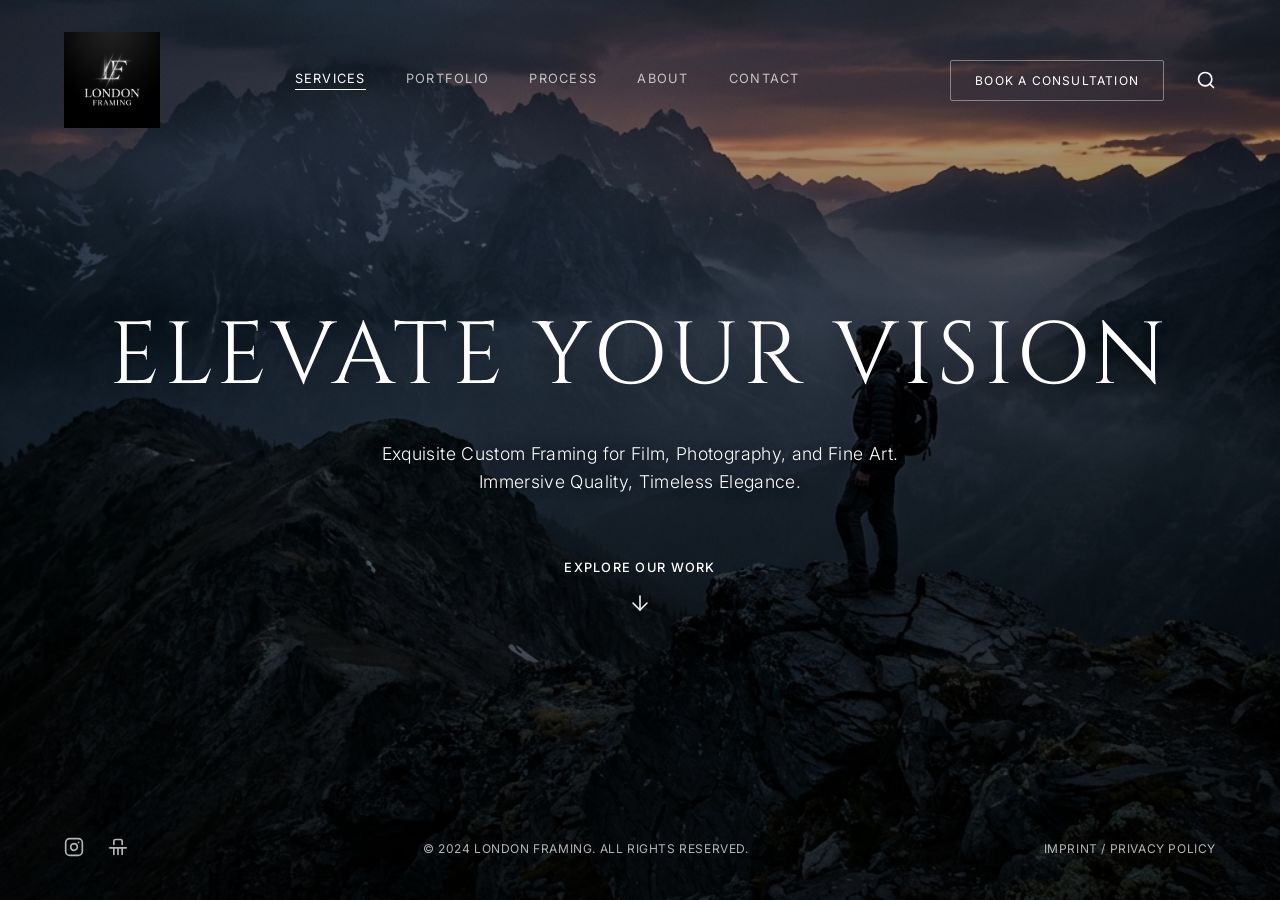
==== index.html @ 6b1cc9c0 "Initial commit" ====
<!DOCTYPE html>
<html lang="en">
<head>
    <meta charset="UTF-8">
    <meta name="viewport" content="width=device-width, initial-scale=1.0">
    <title>London Framing - Elevate Your Vision</title>
    <link rel="stylesheet" href="css/landing.css">
    <!-- Fonts -->
    <link href="https://fonts.googleapis.com/css2?family=Cinzel:wght@400;500;600&family=Inter:wght@300;400;500&display=swap" rel="stylesheet">
</head>
<body>
    <header class="site-header">
        <div class="logo">
            <img class="logo-img" src="assets/logo.png" alt="London Framing Logo" style="height: 80px; width: auto; transform: scale(1.2); transform-origin: left center;">
        </div>
        <nav class="main-nav">
            <a href="#" class="active">SERVICES</a>
            <a href="#">PORTFOLIO</a>
            <a href="#">PROCESS</a>
            <a href="#">ABOUT</a>
            <a href="#">CONTACT</a>
        </nav>
        <div class="header-actions">
            <a href="#" class="btn-outline">BOOK A CONSULTATION</a>
            <button class="search-btn">
                <svg viewBox="0 0 24 24" width="20" height="20" stroke="currentColor" stroke-width="2" fill="none" stroke-linecap="round" stroke-linejoin="round">
                    <circle cx="11" cy="11" r="8"></circle>
                    <line x1="21" y1="21" x2="16.65" y2="16.65"></line>
                </svg>
            </button>
        </div>
    </header>

    <main class="hero-section">
        <div class="hero-content">
            <h1 class="hero-title">ELEVATE YOUR VISION</h1>
            <p class="hero-subtitle">Exquisite Custom Framing for Film, Photography, and Fine Art.<br>Immersive Quality, Timeless Elegance.</p>
            <a href="#" class="explore-link">
                EXPLORE OUR WORK
                <svg class="arrow-down" viewBox="0 0 24 24" width="24" height="24" stroke="currentColor" stroke-width="1.5" fill="none" stroke-linecap="round" stroke-linejoin="round">
                    <line x1="12" y1="5" x2="12" y2="19"></line>
                    <polyline points="19 12 12 19 5 12"></polyline>
                </svg>
            </a>
        </div>
    </main>

    <footer class="site-footer">
        <div class="social-links">
            <a href="#">
                <svg viewBox="0 0 24 24" width="20" height="20" stroke="currentColor" stroke-width="2" fill="none" stroke-linecap="round" stroke-linejoin="round">
                    <rect x="2" y="2" width="20" height="20" rx="5" ry="5"></rect>
                    <path d="M16 11.37A4 4 0 1 1 12.63 8 4 4 0 0 1 16 11.37z"></path>
                    <line x1="17.5" y1="6.5" x2="17.51" y2="6.5"></line>
                </svg>
            </a>
            <a href="#">
                <svg viewBox="0 0 24 24" width="20" height="20" stroke="currentColor" stroke-width="2" fill="none" stroke-linecap="round" stroke-linejoin="round">
                    <path d="M7 21v-8M7 9V5c0-1.1.9-2 2-2h6c1.1 0 2 .9 2 2v4M12 13v8M17 13v8M2 13h20"></path>
                </svg>
            </a>
        </div>
        <div class="copyright">
            © 2024 LONDON FRAMING. ALL RIGHTS RESERVED.
        </div>
        <div class="legal-links">
            <a href="#">IMPRINT / PRIVACY POLICY</a>
        </div>
    </footer>
</body>
</html>
---- css/landing.css ----
:root {
    --text-primary: #ffffff;
    --text-secondary: rgba(255, 255, 255, 0.7);
    --font-heading: 'Cinzel', serif;
    --font-body: 'Inter', sans-serif;
    --transition-standard: all 0.3s ease;
}

* {
    margin: 0;
    padding: 0;
    box-sizing: border-box;
}

body {
    font-family: var(--font-body);
    color: var(--text-primary);
    background-color: #0d1117;
    background-image: linear-gradient(to bottom, rgba(0,0,0,0.3) 0%, rgba(0,0,0,0.7) 100%), url('../assets/hero-bg.png');
    background-size: cover;
    background-position: center;
    background-attachment: fixed;
    height: 100vh;
    overflow: hidden;
    display: flex;
    flex-direction: column;
}

a {
    text-decoration: none;
    color: var(--text-primary);
    transition: var(--transition-standard);
}

/* Header Styles */
.site-header {
    display: flex;
    justify-content: space-between;
    align-items: center;
    padding: 2.5rem 4rem;
    position: relative;
    z-index: 10;
}

.logo {
    display: flex;
    align-items: center;
    gap: 1rem;
}

.logo-icon {
    width: 32px;
    height: 32px;
}

.logo-text {
    font-family: var(--font-body);
    font-size: 0.9rem;
    font-weight: 500;
    letter-spacing: 0.15em;
    line-height: 1.2;
}

.main-nav {
    display: flex;
    gap: 2.5rem;
}

.main-nav a {
    font-size: 0.8rem;
    letter-spacing: 0.1em;
    font-weight: 400;
    color: var(--text-secondary);
    position: relative;
    padding-bottom: 4px;
}

.main-nav a:hover,
.main-nav a.active {
    color: var(--text-primary);
}

.main-nav a.active::after {
    content: '';
    position: absolute;
    bottom: 0;
    left: 0;
    width: 100%;
    height: 1px;
    background-color: var(--text-primary);
}

.main-nav a::after {
    content: '';
    position: absolute;
    bottom: 0;
    left: 0;
    width: 0%;
    height: 1px;
    background-color: var(--text-primary);
    transition: width 0.3s ease;
}

.main-nav a:hover::after {
    width: 100%;
}

.header-actions {
    display: flex;
    align-items: center;
    gap: 2rem;
}

.btn-outline {
    border: 1px solid rgba(255, 255, 255, 0.4);
    padding: 0.75rem 1.5rem;
    font-size: 0.75rem;
    letter-spacing: 0.1em;
    border-radius: 2px;
}

.btn-outline:hover {
    background-color: var(--text-primary);
    color: #000;
}

.search-btn {
    background: none;
    border: none;
    color: var(--text-primary);
    cursor: pointer;
    display: flex;
    align-items: center;
    justify-content: center;
    transition: transform 0.2s;
}

.search-btn:hover {
    transform: scale(1.1);
}

/* Hero Section */
.hero-section {
    flex: 1;
    display: flex;
    flex-direction: column;
    justify-content: center;
    align-items: center;
    text-align: center;
    padding: 0 2rem;
    position: relative;
    z-index: 5;
    margin-top: -5vh; /* Slight optical adjustment to vertically center text against mountain */
}

.hero-title {
    font-family: var(--font-heading);
    font-size: 5.5rem;
    font-weight: 400;
    letter-spacing: 0.05em;
    margin-bottom: 1.5rem;
    text-shadow: 0 10px 30px rgba(0,0,0,0.5);
    opacity: 0;
    animation: fadeUp 1.2s ease forwards;
}

.hero-subtitle {
    font-size: 1.1rem;
    font-weight: 300;
    line-height: 1.6;
    letter-spacing: 0.02em;
    max-width: 600px;
    margin: 0 auto 4rem auto;
    text-shadow: 0 2px 10px rgba(0,0,0,0.5);
    opacity: 0;
    animation: fadeUp 1.2s ease 0.3s forwards;
}

.explore-link {
    display: flex;
    flex-direction: column;
    align-items: center;
    gap: 1rem;
    font-size: 0.8rem;
    letter-spacing: 0.1em;
    font-weight: 500;
    opacity: 0;
    animation: fadeUp 1.2s ease 0.6s forwards;
}

.arrow-down {
    transition: transform 0.3s ease;
}

.explore-link:hover .arrow-down {
    transform: translateY(5px);
}

/* Footer Overlay */
.site-footer {
    display: flex;
    justify-content: space-between;
    align-items: center;
    padding: 2.5rem 4rem;
    font-size: 0.75rem;
    letter-spacing: 0.05em;
    color: var(--text-secondary);
    position: relative;
    z-index: 10;
}

.social-links {
    display: flex;
    gap: 1.5rem;
}

.social-links a {
    color: var(--text-secondary);
}

.social-links a:hover {
    color: var(--text-primary);
}

.legal-links a {
    color: var(--text-secondary);
}

.legal-links a:hover {
    color: var(--text-primary);
}

/* Animations */
@keyframes fadeUp {
    from {
        opacity: 0;
        transform: translateY(30px);
    }
    to {
        opacity: 1;
        transform: translateY(0);
    }
}
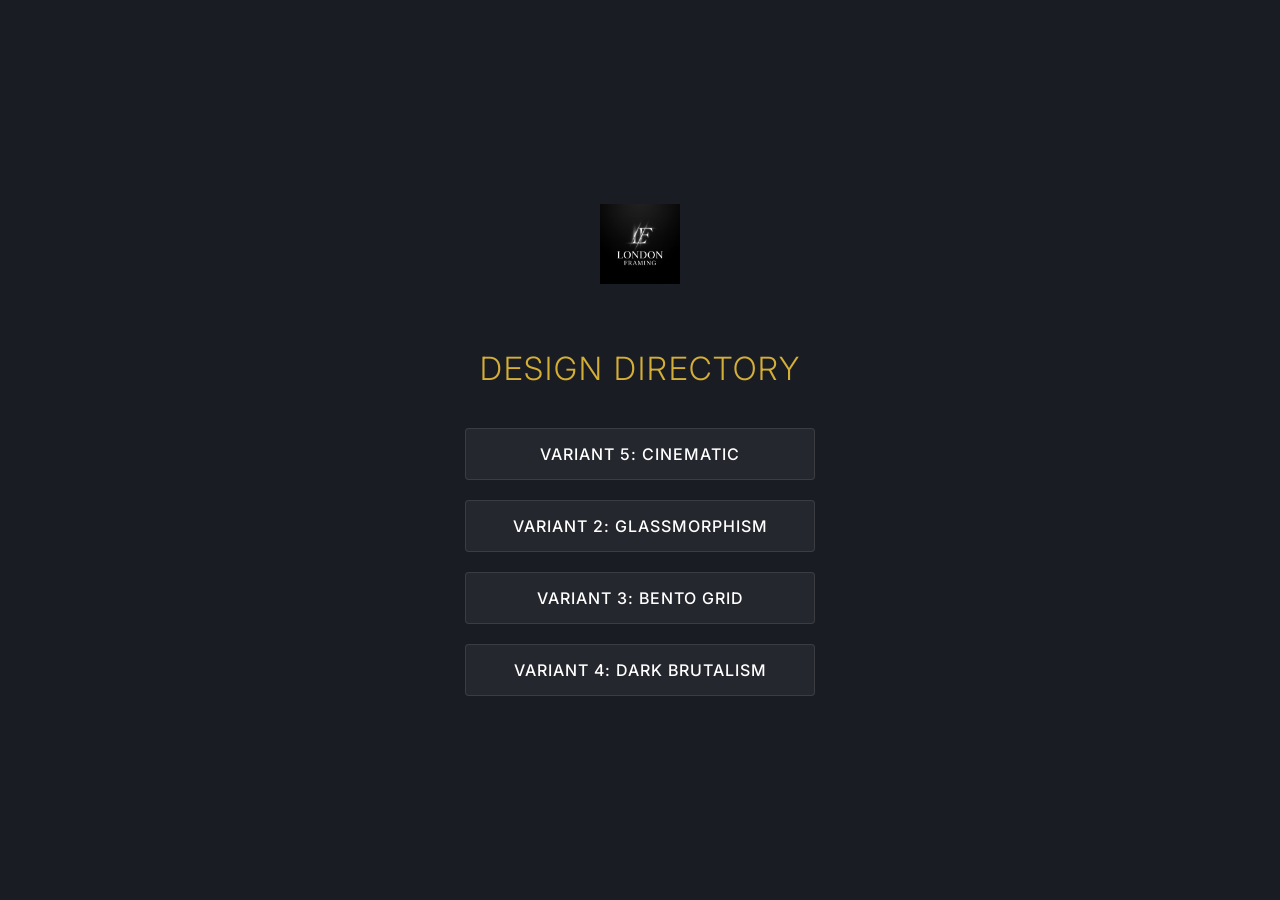
==== commit 0dd4da52: "Add directory page and rename cinematic" ====
--- a/index.html
+++ b/index.html
@@ -3,69 +3,60 @@
 <head>
     <meta charset="UTF-8">
     <meta name="viewport" content="width=device-width, initial-scale=1.0">
-    <title>London Framing - Elevate Your Vision</title>
-    <link rel="stylesheet" href="css/landing.css">
-    <!-- Fonts -->
-    <link href="https://fonts.googleapis.com/css2?family=Cinzel:wght@400;500;600&family=Inter:wght@300;400;500&display=swap" rel="stylesheet">
+    <title>London Framing - Concept Directory</title>
+    <link href="https://fonts.googleapis.com/css2?family=Inter:wght@300;500&display=swap" rel="stylesheet">
+    <style>
+        body {
+            background-color: #1a1c23;
+            color: #ffffff;
+            font-family: 'Inter', sans-serif;
+            display: flex;
+            flex-direction: column;
+            align-items: center;
+            justify-content: center;
+            height: 100vh;
+            margin: 0;
+            text-align: center;
+        }
+        .logo { margin-bottom: 40px; }
+        .logo img { height: 80px; }
+        h1 { font-weight: 300; letter-spacing: 2px; margin-bottom: 40px; color: #d4af37; text-transform: uppercase; }
+        .links {
+            display: flex;
+            flex-direction: column;
+            gap: 20px;
+            width: 350px;
+        }
+        a {
+            color: #ffffff;
+            text-decoration: none;
+            padding: 15px 30px;
+            background: rgba(255,255,255,0.05);
+            border: 1px solid rgba(255,255,255,0.1);
+            border-radius: 4px;
+            transition: all 0.3s ease;
+            font-weight: 500;
+            letter-spacing: 1px;
+            text-transform: uppercase;
+        }
+        a:hover {
+            background-color: #d4af37;
+            color: #000;
+            border-color: #d4af37;
+            transform: translateY(-2px);
+        }
+    </style>
 </head>
 <body>
-    <header class="site-header">
-        <div class="logo">
-            <img class="logo-img" src="assets/logo.png" alt="London Framing Logo" style="height: 80px; width: auto; transform: scale(1.2); transform-origin: left center;">
-        </div>
-        <nav class="main-nav">
-            <a href="#" class="active">SERVICES</a>
-            <a href="#">PORTFOLIO</a>
-            <a href="#">PROCESS</a>
-            <a href="#">ABOUT</a>
-            <a href="#">CONTACT</a>
-        </nav>
-        <div class="header-actions">
-            <a href="#" class="btn-outline">BOOK A CONSULTATION</a>
-            <button class="search-btn">
-                <svg viewBox="0 0 24 24" width="20" height="20" stroke="currentColor" stroke-width="2" fill="none" stroke-linecap="round" stroke-linejoin="round">
-                    <circle cx="11" cy="11" r="8"></circle>
-                    <line x1="21" y1="21" x2="16.65" y2="16.65"></line>
-                </svg>
-            </button>
-        </div>
-    </header>
-
-    <main class="hero-section">
-        <div class="hero-content">
-            <h1 class="hero-title">ELEVATE YOUR VISION</h1>
-            <p class="hero-subtitle">Exquisite Custom Framing for Film, Photography, and Fine Art.<br>Immersive Quality, Timeless Elegance.</p>
-            <a href="#" class="explore-link">
-                EXPLORE OUR WORK
-                <svg class="arrow-down" viewBox="0 0 24 24" width="24" height="24" stroke="currentColor" stroke-width="1.5" fill="none" stroke-linecap="round" stroke-linejoin="round">
-                    <line x1="12" y1="5" x2="12" y2="19"></line>
-                    <polyline points="19 12 12 19 5 12"></polyline>
-                </svg>
-            </a>
-        </div>
-    </main>
-
-    <footer class="site-footer">
-        <div class="social-links">
-            <a href="#">
-                <svg viewBox="0 0 24 24" width="20" height="20" stroke="currentColor" stroke-width="2" fill="none" stroke-linecap="round" stroke-linejoin="round">
-                    <rect x="2" y="2" width="20" height="20" rx="5" ry="5"></rect>
-                    <path d="M16 11.37A4 4 0 1 1 12.63 8 4 4 0 0 1 16 11.37z"></path>
-                    <line x1="17.5" y1="6.5" x2="17.51" y2="6.5"></line>
-                </svg>
-            </a>
-            <a href="#">
-                <svg viewBox="0 0 24 24" width="20" height="20" stroke="currentColor" stroke-width="2" fill="none" stroke-linecap="round" stroke-linejoin="round">
-                    <path d="M7 21v-8M7 9V5c0-1.1.9-2 2-2h6c1.1 0 2 .9 2 2v4M12 13v8M17 13v8M2 13h20"></path>
-                </svg>
-            </a>
-        </div>
-        <div class="copyright">
-            © 2024 LONDON FRAMING. ALL RIGHTS RESERVED.
-        </div>
-        <div class="legal-links">
-            <a href="#">IMPRINT / PRIVACY POLICY</a>
-        </div>
-    </footer>
+    <div class="logo">
+        <img src="assets/logo.png" alt="London Framing Logo">
+    </div>
+    <h1>Design Directory</h1>
+    <div class="links">
+        <a href="cinematic.html">Variant 5: Cinematic</a>
+        <a href="glassmorphism.html">Variant 2: Glassmorphism</a>
+        <a href="bento.html">Variant 3: Bento Grid</a>
+        <a href="brutalism.html">Variant 4: Dark Brutalism</a>
+    </div>
 </body>
 </html>
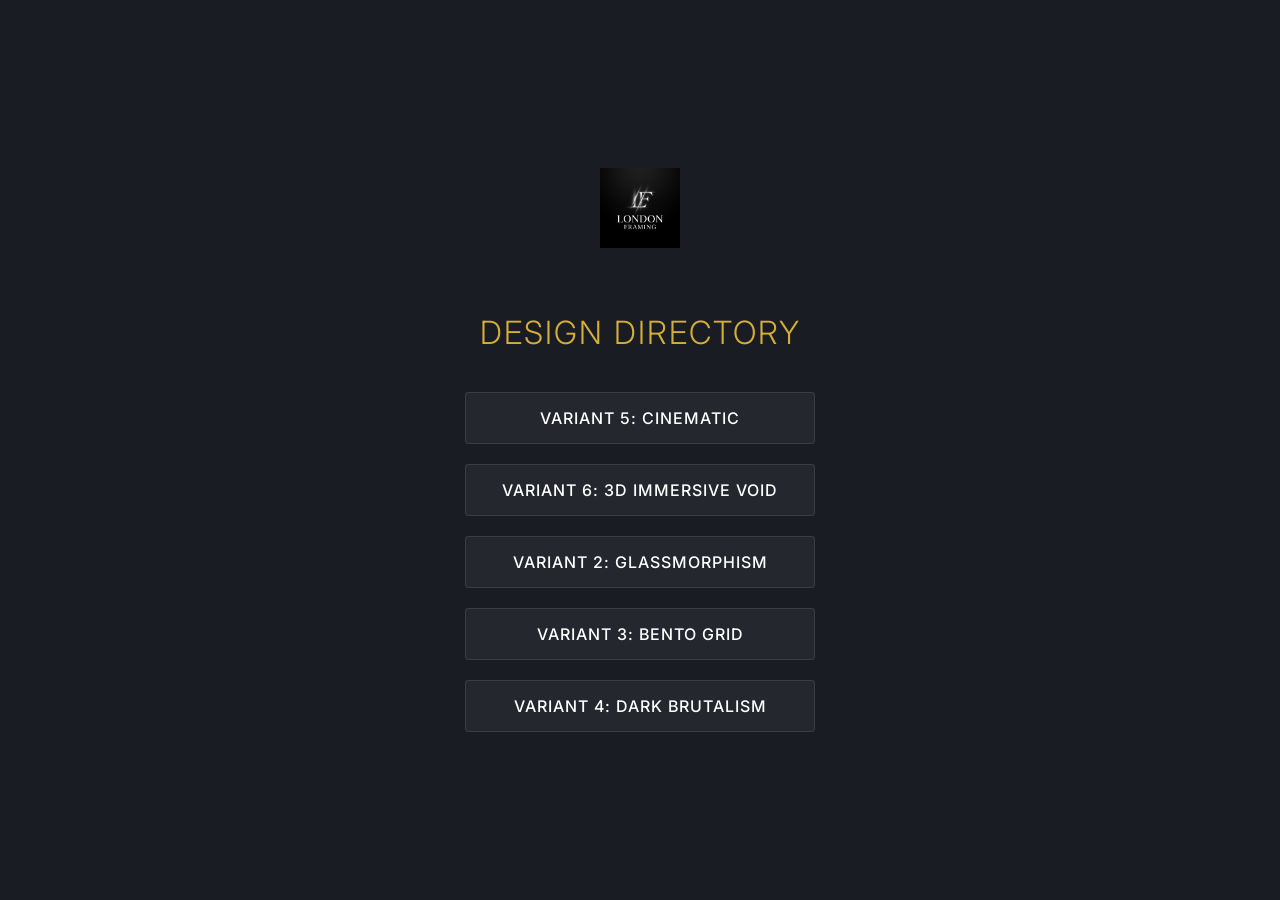
==== commit 2c78023e: "Add immersive 3D variant" ====
--- a/index.html
+++ b/index.html
@@ -54,6 +54,7 @@
     <h1>Design Directory</h1>
     <div class="links">
         <a href="cinematic.html">Variant 5: Cinematic</a>
+        <a href="cinematic-3d.html">Variant 6: 3D Immersive Void</a>
         <a href="glassmorphism.html">Variant 2: Glassmorphism</a>
         <a href="bento.html">Variant 3: Bento Grid</a>
         <a href="brutalism.html">Variant 4: Dark Brutalism</a>
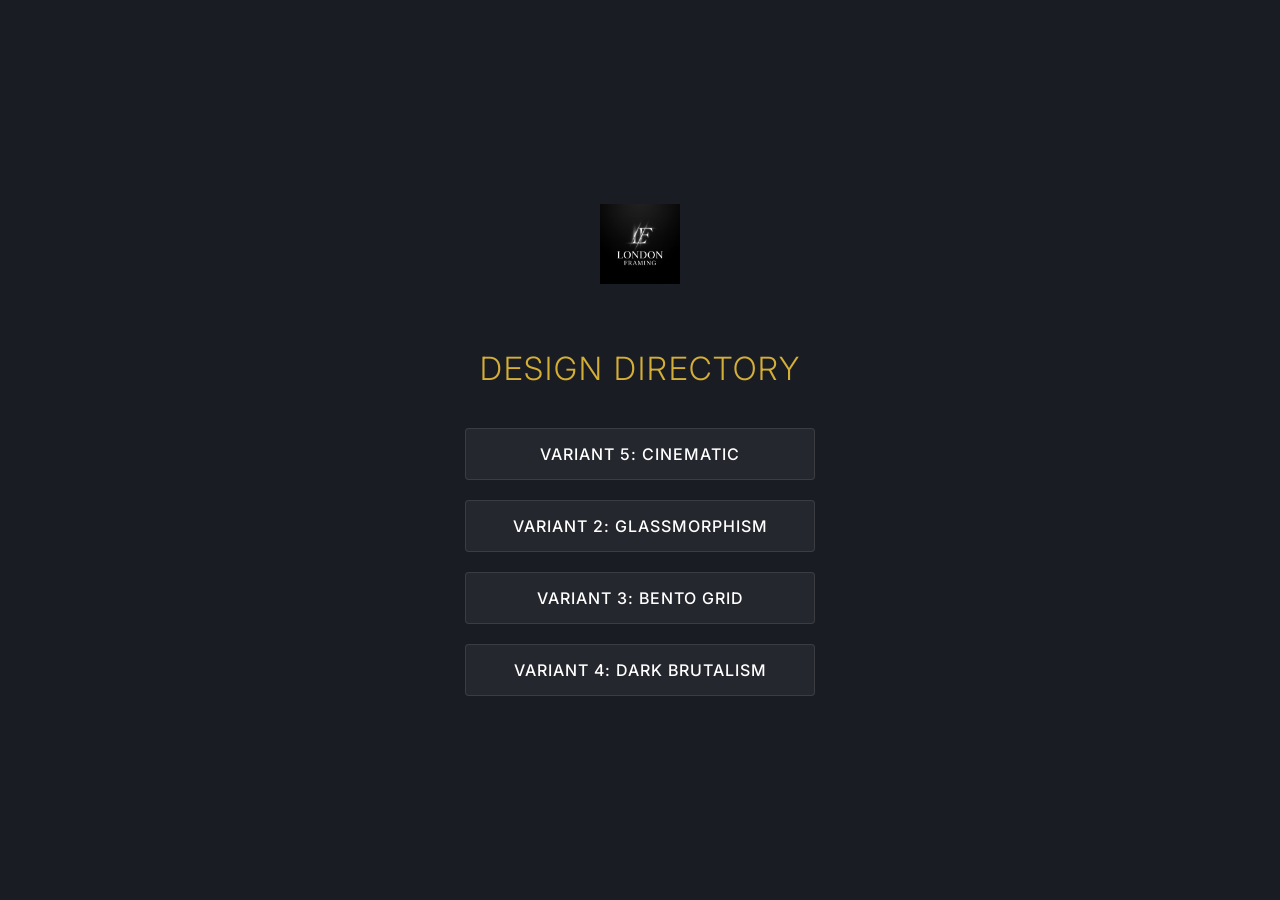
==== commit 12378e21: "Remove 3D immersive void feature" ====
--- a/index.html
+++ b/index.html
@@ -54,7 +54,6 @@
     <h1>Design Directory</h1>
     <div class="links">
         <a href="cinematic.html">Variant 5: Cinematic</a>
-        <a href="cinematic-3d.html">Variant 6: 3D Immersive Void</a>
         <a href="glassmorphism.html">Variant 2: Glassmorphism</a>
         <a href="bento.html">Variant 3: Bento Grid</a>
         <a href="brutalism.html">Variant 4: Dark Brutalism</a>
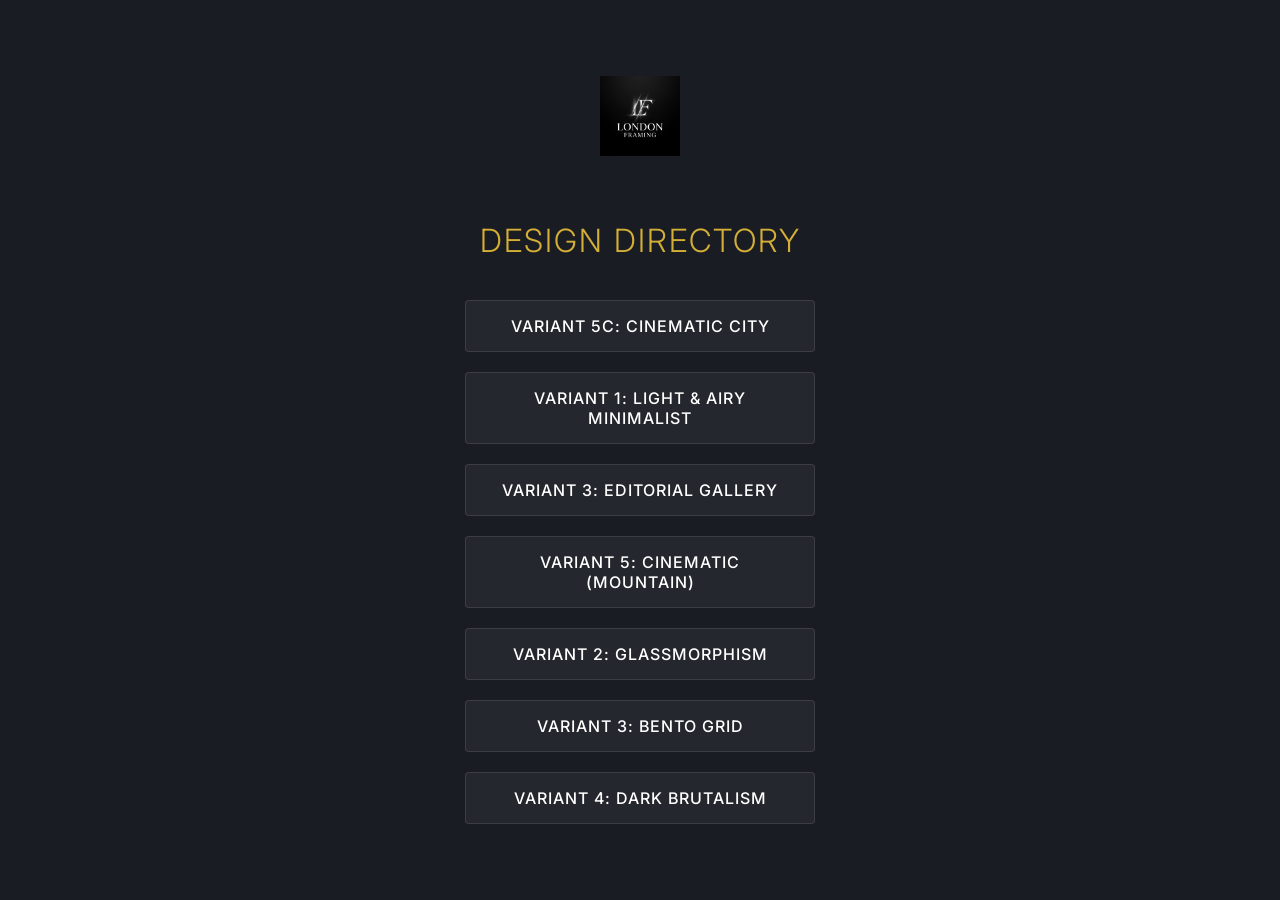
==== commit b53c2e09: "Add cinematic city, minimalist, and editorial gallery variants" ====
--- a/index.html
+++ b/index.html
@@ -53,7 +53,10 @@
     </div>
     <h1>Design Directory</h1>
     <div class="links">
-        <a href="cinematic.html">Variant 5: Cinematic</a>
+        <a href="cinematic-city.html">Variant 5C: Cinematic City</a>
+        <a href="minimalist.html">Variant 1: Light & Airy Minimalist</a>
+        <a href="editorial-gallery.html">Variant 3: Editorial Gallery</a>
+        <a href="cinematic.html">Variant 5: Cinematic (Mountain)</a>
         <a href="glassmorphism.html">Variant 2: Glassmorphism</a>
         <a href="bento.html">Variant 3: Bento Grid</a>
         <a href="brutalism.html">Variant 4: Dark Brutalism</a>
